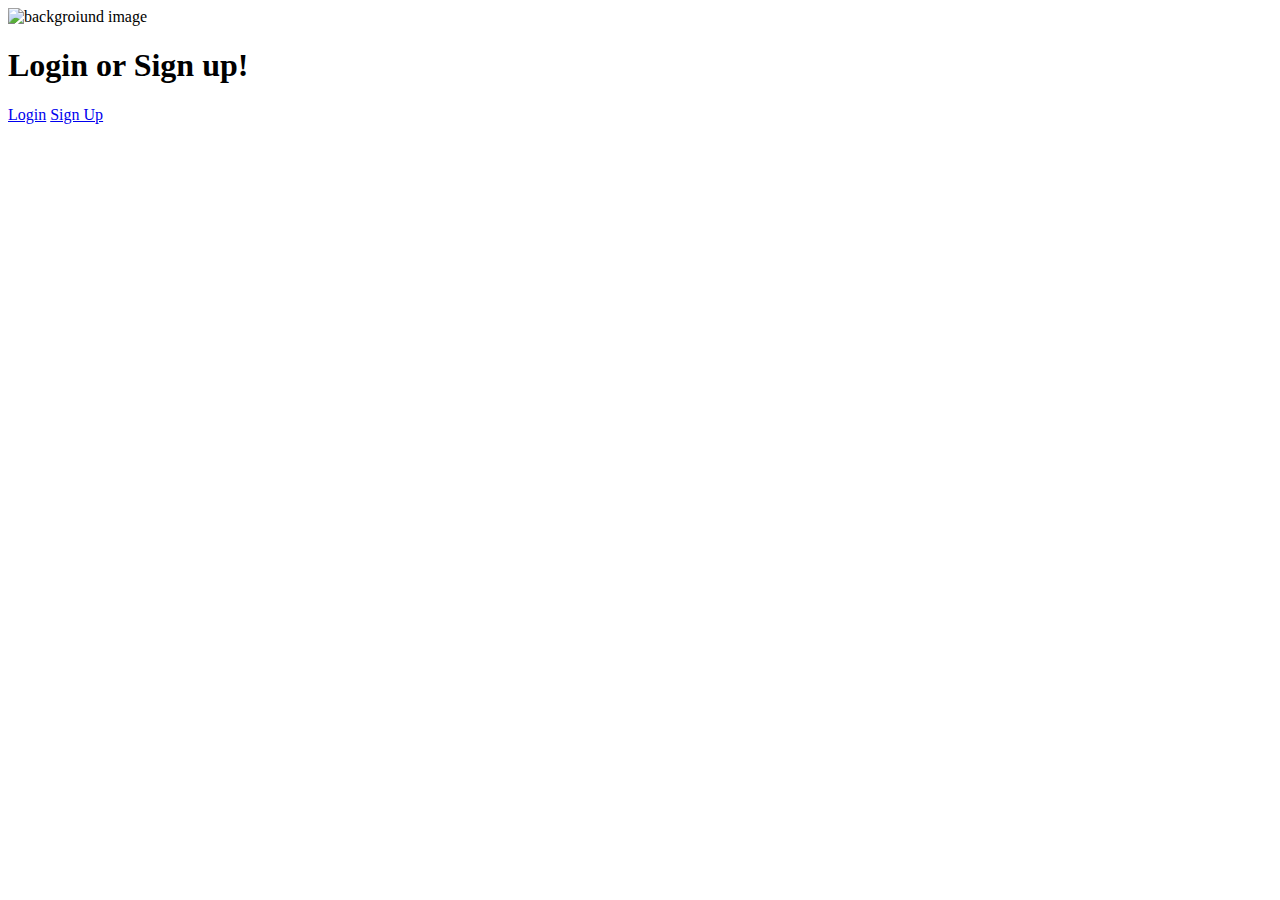
==== index.html @ 09239f7a "index of the page." ====
<!DOCTYPE html>
<html lang="en">
<head>
    <meta charset="UTF-8">
    <meta name="viewport" content="width=device-width, initial-scale=1.0">
    <title>Document</title>
    <link rel="stylesheet" href="style.css">
</head>
<body>
    <section class="main-section">
        <div class="card-form">
          <div class="img-card-form">
            <img src="./assets/bg-image.jpg" alt="backgroiund image" />
          </div>
          <div class="title">
            <h1>Login or Sign up!</h1>
          </div>
          <form action="">
              <a class="button" href="./login.html">Login</a>

              <a class="button" href="./signUp.html">Sign Up</a>
          </form>
        </div>
      </section>
</body>
</html>
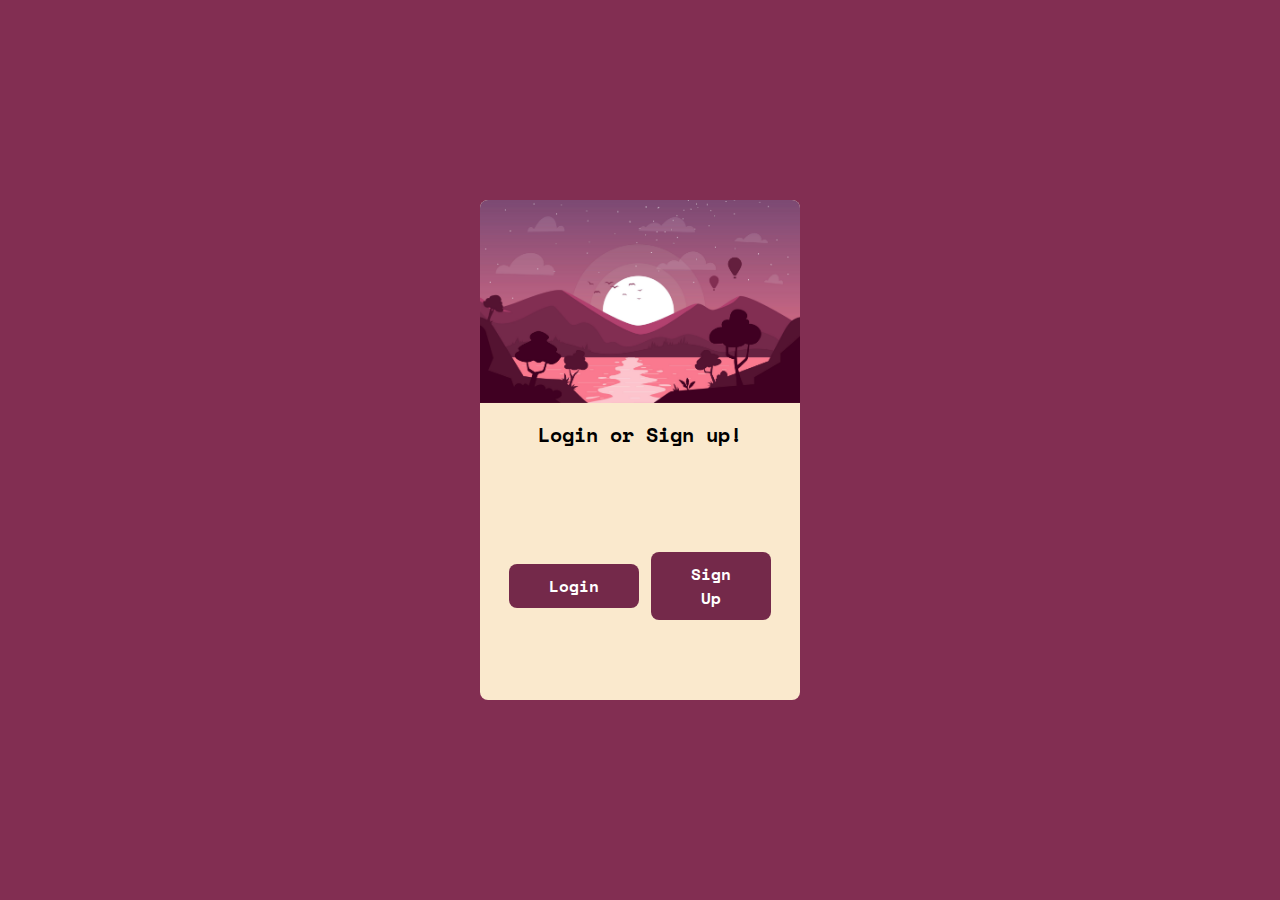
==== commit 655f1769: "index of the page." ====
--- a/index.html
+++ b/index.html
@@ -16,9 +16,9 @@
             <h1>Login or Sign up!</h1>
           </div>
           <form action="">
-              <a class="button" href="./login.html">Login</a>
+              <a class="button" href="./pages/login/login.html">Login</a>
 
-              <a class="button" href="./signUp.html">Sign Up</a>
+              <a class="button" href="./pages/signUp/signUp.html">Sign Up</a>
           </form>
         </div>
       </section>
--- a/style.css
+++ b/style.css
@@ -0,0 +1,114 @@
+@import url("https://fonts.googleapis.com/css2?family=Space+Mono&display=swap");
+
+@font-face {
+  font-family: "Space Mono";
+  src: url("https://fonts.googleapis.com/css2?family=Space+Mono&display=swap");
+}
+
+body {
+  height: 100vh;
+  display: flex;
+  justify-content: center;
+  align-items: center;
+  background-color: rgb(130, 46, 82);
+  margin: 0;
+}
+
+.main-section {
+  display: flex;
+  flex-direction: column;
+}
+
+.img-card-form img {
+  width: 25vw;
+  border-top-left-radius: 0.5rem; /* 8px */
+  border-top-right-radius: 0.5rem; /* 8px */
+}
+
+.card-form {
+  display: flex;
+  flex-direction: column;
+  background: rgb(250, 233, 205);
+  width: 25vw;
+  height: 39vw;
+  border-radius: 8px;
+}
+
+.title {
+  width: fit-content;
+  justify-content: center;
+  align-items: center;
+  margin-left: auto;
+  margin-right: auto;
+}
+
+.title h1 {
+  font-size: 20px;
+  font-family: "Space Mono";
+}
+
+form {
+  display: flex;
+  flex-direction: row;
+  width: 20vw;
+  align-items: center;
+  justify-content: center;
+  margin-left: auto;
+  margin-right: auto;
+  margin-top: 5vw;
+  gap: 1vw;
+}
+
+a.button {
+  -webkit-appearance: button;
+  -moz-appearance: button;
+  appearance: button;
+
+  width: fit-content;
+  padding: 10px 40px ;
+  margin-top: 2vw;
+  color: white;
+  font-family: "Space Mono";
+  font-weight: 600;
+  border-radius: 8px;
+  text-decoration: none;
+  background-color: rgb(116, 41, 74);
+  text-align: center;
+  vertical-align: middle;
+}
+
+
+a.button:hover {
+  background-color: rgb(154, 54, 98);
+}
+
+@media (max-width: 780px) {
+  .main-section {
+    width: fit-content;
+  }
+
+  form {
+    width: 80vw;
+  }
+
+  form input {
+    width: 100%;
+    height: 9vw;
+  }
+
+  .img-card-form img {
+    width: 100%;
+  }
+
+  .card-form {
+    background: rgb(250, 233, 205);
+    width: 95vw;
+    height: 150vw;
+  }
+
+  .btn {
+    margin-top: 8vw;
+    height: 10vw;
+    width: 30vw;
+  }
+}
